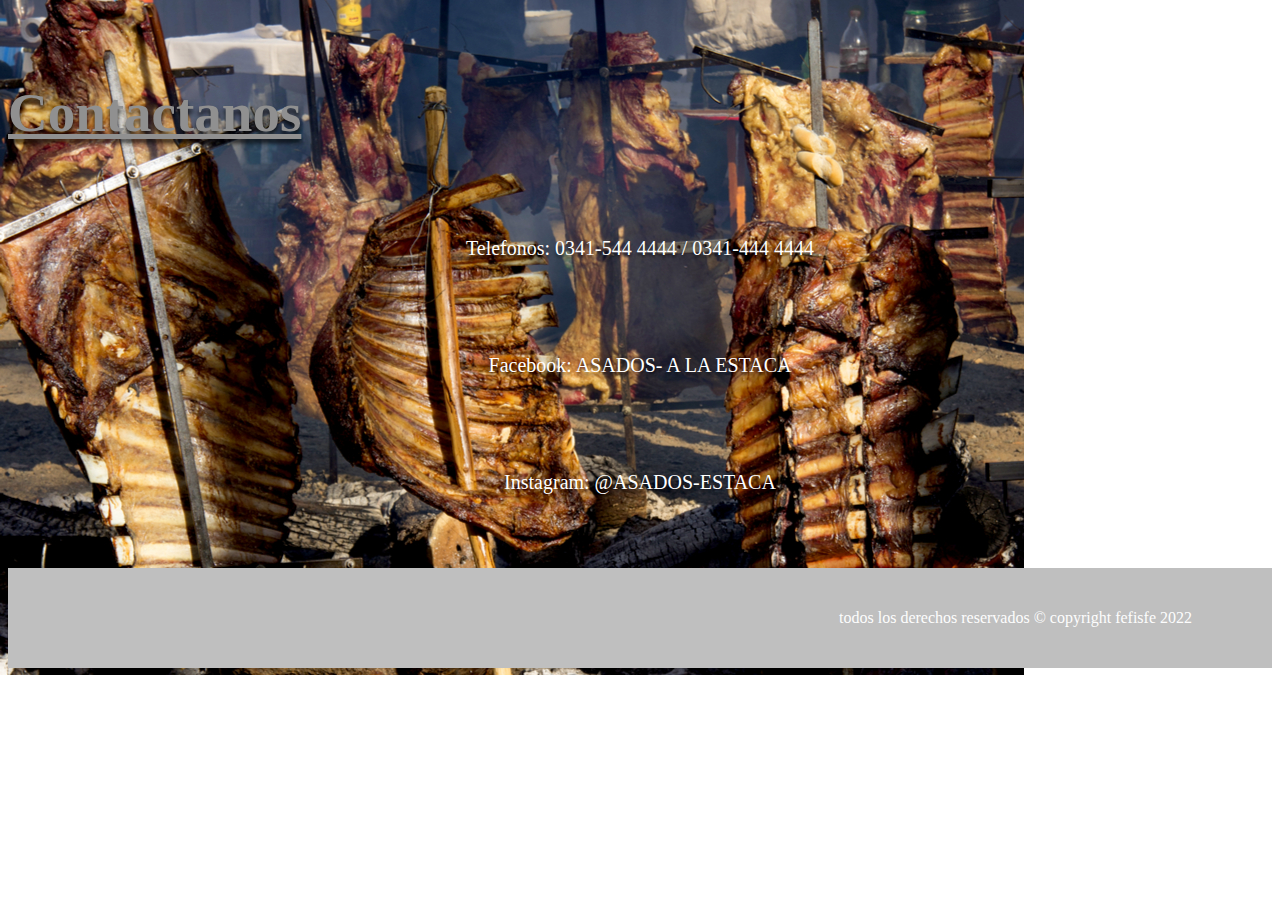
==== contactos.html @ 64b75574 "Add files via upload" ====
<!DOCTYPE html>
<html lang="en" dir="ltr">
  <head>
    <link rel="stylesheet" href="./estilos/contacto.css">
    <meta charset="utf-8">
    <title>Contactanos</title>
  </head>
  <br>
  <body>
    <br>
    <h1 id="titulo">Contactanos</h1>
    <br>
    <br>
    <p class="redes">Telefonos: 0341-544 4444 / 0341-444 4444</p>
    <br>
    <br>
    <br>
    <p class="redes">Facebook: ASADOS- A LA ESTACA</p>
    <br>
    <br>
    <br>
    <p class="redes">Instagram: @ASADOS-ESTACA</p>
    <br>
    <br>
    <br>
  </body>

  <footer class="footer">

    <p class="copyright">todos los derechos reservados  &copy Copyright fefisfe 2022</p>
  </footer>
</html>
---- estilos/contacto.css ----
body{
  background: url("../imagenes/asado-a-la-estaca.jpg") no-repeat;
}

#titulo{
  color: #909090;
  font-family: fantasy;
  font-size: 55px;
  text-align: justify;
  text-decoration: underline;
  text-transform: capitalize;
  text-shadow: 0 4px 4px rgb(0, 0, 0, 0.75);
  position: static;
}

.redes{
  color: white;
  font-family: cursive;
  font-size: 20px;
  text-align: center;
  text-shadow: 0 3px 3px rgb(0, 0, 0, 0.50);
  position: sticky;
}

.footer{
    background: #bfbfbf;
    color: #fdfdfd;
    font-family: Pacifico,cursive;
    text-align: right;
    padding: 1.5625rem 5rem;
    text-transform: lowercase;
}
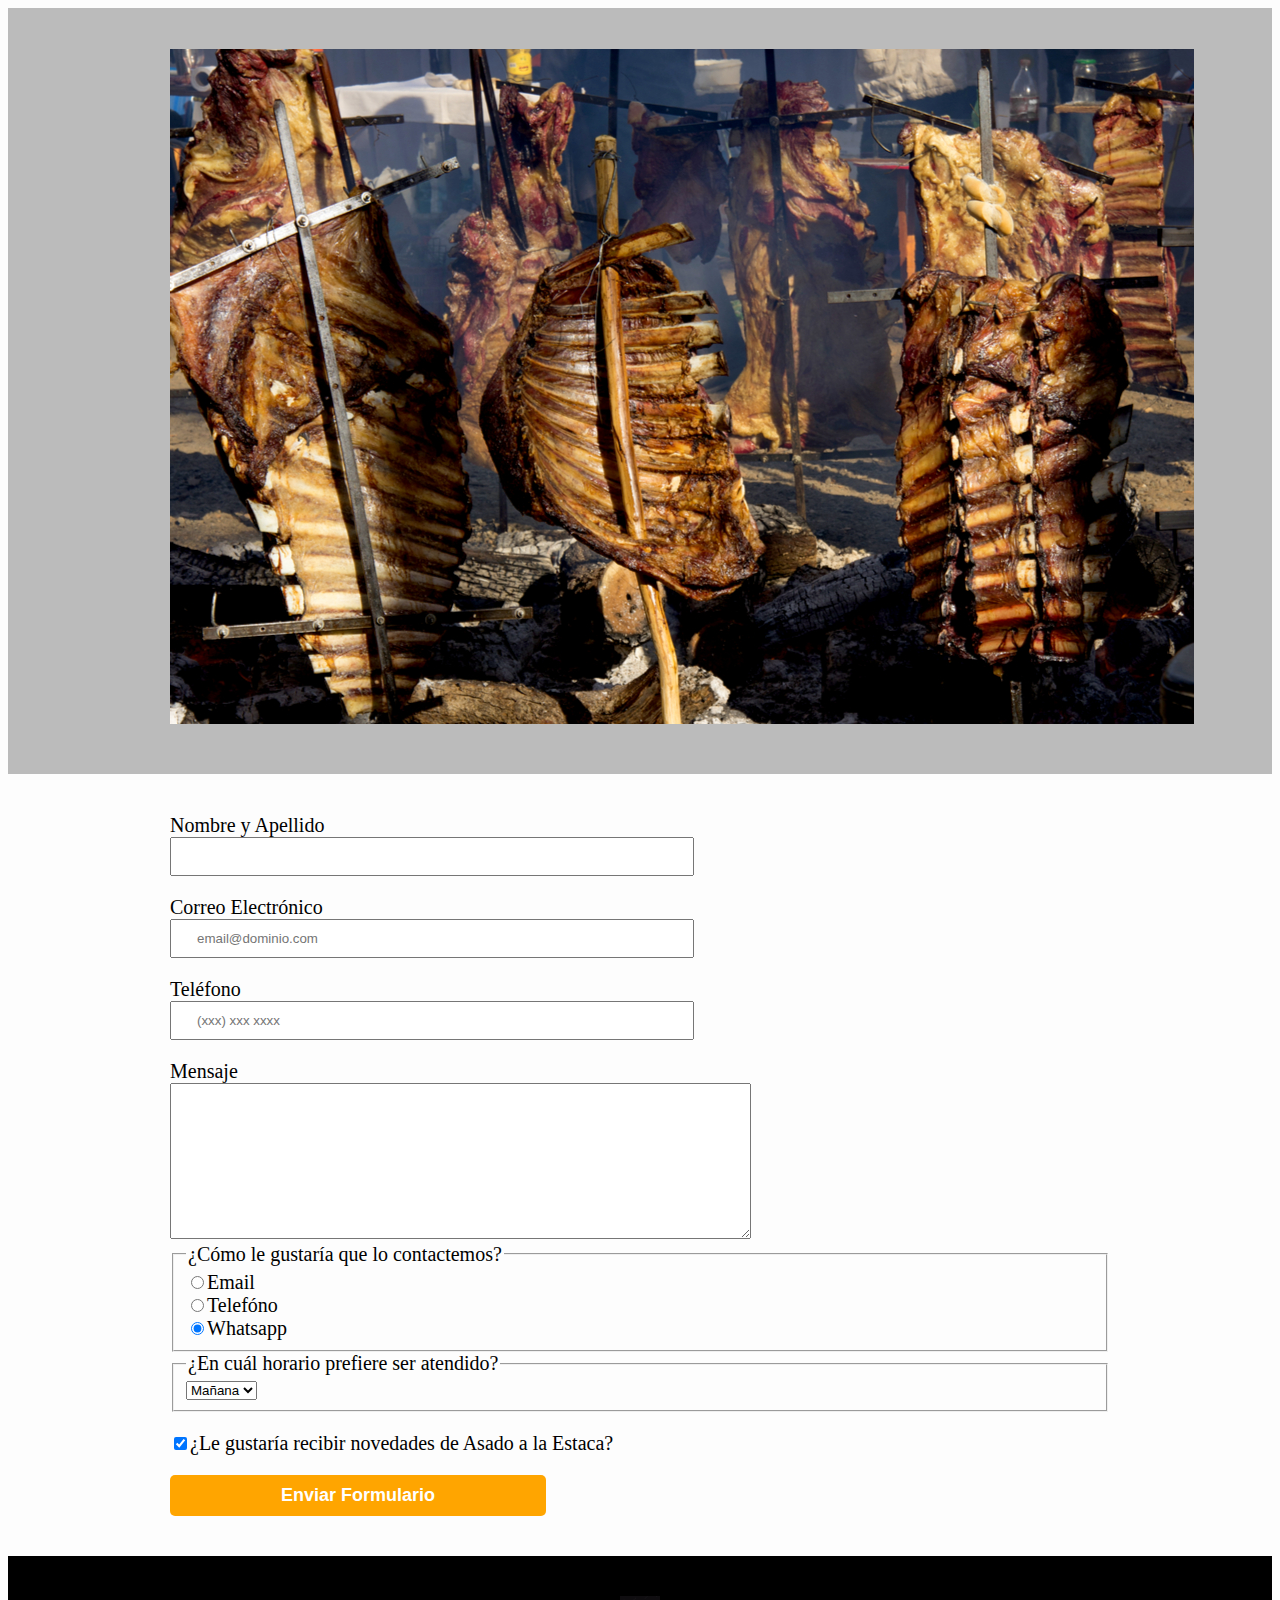
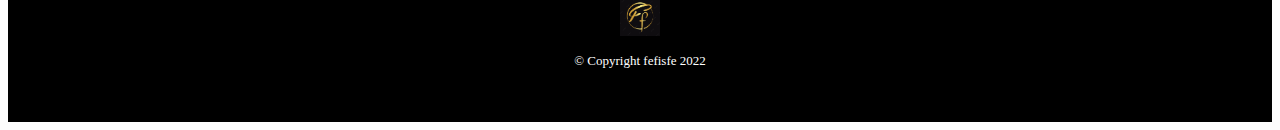
==== commit 3409318c: "Add files via upload" ====
--- a/contactos.html
+++ b/contactos.html
@@ -1,32 +1,60 @@
 <!DOCTYPE html>
-<html lang="en" dir="ltr">
-  <head>
-    <link rel="stylesheet" href="./estilos/contacto.css">
-    <meta charset="utf-8">
-    <title>Contactanos</title>
-  </head>
-  <br>
-  <body>
-    <br>
-    <h1 id="titulo">Contactanos</h1>
-    <br>
-    <br>
-    <p class="redes">Telefonos: 0341-544 4444 / 0341-444 4444</p>
-    <br>
-    <br>
-    <br>
-    <p class="redes">Facebook: ASADOS- A LA ESTACA</p>
-    <br>
-    <br>
-    <br>
-    <p class="redes">Instagram: @ASADOS-ESTACA</p>
-    <br>
-    <br>
-    <br>
-  </body>
+<html>
+    <head>
+        <meta charset="UTF-8">
+        <title>Contacto - Asado a la Estaca</title>
+        <link rel="shortcut icon" href="./imagenes/iconos/fefisfe.png">
+        <link rel="stylesheet" href="./estilos/contacto.css">
+    </head>
+    <body>
+        <header>
+            <div class="caja">
+                <h1><img src="./imagenes/banner/asado-a-la-estaca.jpg" alt="Asado a la Estaca"></h1>
+            </div>
+        </header>
+        <main>
+            <form>
+                <label for="nombreapellido">Nombre y Apellido</label>
+                <input type="text" id="nombreapellido" class="input-padron" required>
 
-  <footer class="footer">
+                <label for="correoelectronico">Correo Electrónico</label>
+                <input type="email" id="correoelectronico" class="input-padron" required placeholder="email@dominio.com">
 
-    <p class="copyright">todos los derechos reservados  &copy Copyright fefisfe 2022</p>
-  </footer>
-</html>
+                <label for="telefono">Teléfono</label>
+                <input type="tel" id="telefono" class="input-padron" required placeholder="(xxx) xxx xxxx">
+
+                <label for="mensaje">Mensaje</label>
+                <textarea cols="70" rows="10" id="mensaje" required></textarea>
+
+                <fieldset>
+                    <legend>¿Cómo le gustaría que lo contactemos?</legend>
+
+                    <label for="radio-email"><input type="radio" name="contacto" value="email" id="radio-email">Email</label>
+
+                    <label for="radio-telefono"><input type="radio" name="contacto" value="telefono" id="radio-telefono">Telefóno</label>
+
+                    <label for="radio-whatsapp"><input type="radio" name="contacto" value="whatsapp" id="radio-whatsapp" checked>Whatsapp</label>
+
+                </fieldset>
+
+                <fieldset>
+                    <legend>¿En cuál horario prefiere ser atendido?</legend>
+                    <select>
+                        <option>Mañana</option>
+                        <option>Tarde</option>
+                        <option>Noche</option>
+                    </select>
+                </fieldset>
+
+                <label class="checkbox"><input type="checkbox" checked>¿Le gustaría recibir novedades de Asado a la Estaca?</label>
+
+                <input type="submit" value="Enviar Formulario" class="enviar">
+            </form>
+
+        </main>
+        <footer>
+            <img class="icono" src="./imagenes/iconos/fefisfe.png" alt="Logo de Asado a la Estaca">
+            <p class="copyright"> &copy Copyright fefisfe 2022</p>
+        </footer>
+    </body>
+</html
--- a/estilos/contacto.css
+++ b/estilos/contacto.css
@@ -1,32 +1,153 @@
-body{
-  background: url("../imagenes/asado-a-la-estaca.jpg") no-repeat;
+header{
+    background-color: #BBBBBB;
+    padding: 20px 0;
 }
 
-#titulo{
-  color: #909090;
-  font-family: fantasy;
-  font-size: 55px;
-  text-align: justify;
-  text-decoration: underline;
-  text-transform: capitalize;
-  text-shadow: 0 4px 4px rgb(0, 0, 0, 0.75);
-  position: static;
+.caja{
+    width: 940px;
+    position: relative;
+    margin: 0 auto;
 }
 
-.redes{
-  color: white;
-  font-family: cursive;
-  font-size: 20px;
-  text-align: center;
-  text-shadow: 0 3px 3px rgb(0, 0, 0, 0.50);
-  position: sticky;
+body{
+  background-color: #fdfdfd;
+}
+nav{
+    position: absolute;
+    top:110px;
+    right: 0;
 }
 
-.footer{
-    background: #bfbfbf;
-    color: #fdfdfd;
-    font-family: Pacifico,cursive;
-    text-align: right;
-    padding: 1.5625rem 5rem;
-    text-transform: lowercase;
+nav li{
+    display: inline;
+    margin: 0 0 0 15px;
 }
+
+nav a{
+    text-transform: uppercase;
+    color: #000000;
+    font-weight: bold;
+    font-size: 22px;
+    text-decoration: none;
+}
+
+nav a:hover{
+    color: #c78c19;
+    text-decoration: underline;
+}
+
+.productos{
+    width: 940px;
+    margin: 0 auto;
+    padding: 50px;
+}
+.productos li{
+    display: inline-block;
+    text-align: center;
+    width: 30%;
+    vertical-align:top;
+    margin: 0 1.5%;
+    padding: 30px 20px;
+    box-sizing: border-box;
+    border: 2px solid #000000;
+    border-radius: 10px;
+}
+
+.productos li:hover{
+    border-color: #c78c19;
+}
+
+.productos li:active{
+    border-color: #088c19;
+}
+.productos h2{
+    font-size:30px;
+    font-weight: bold;
+}
+
+.productos li:hover h2{
+    font-size: 33px;
+}
+
+.producto-descripcion{
+    font-size: 18px;
+}
+
+.producto-precio{
+    font-size: 20px;
+    font-weight: bold;
+    margin-top: 10px;
+}
+
+footer{
+    text-align: center;
+    background: black;
+    padding: 40px;
+}
+
+.copyright{
+    color: #FFFFFF;
+    font-size: 13px;
+}
+
+main{
+    width: 940px;
+    margin: 0 auto;
+}
+
+form{
+    margin: 40px 0;
+}
+
+form label, form legend{
+    display:block;
+    font-size: 20px;
+    margin: 0 0;
+}
+.input-padron{
+    display: block;
+    margin: 0 0 20px;
+    padding: 10px 25px;
+    width: 50%;
+}
+.checkbox{
+    margin: 20px 0;
+}
+
+.enviar{
+    width: 40%;
+    padding: 10px 0;
+    font-size: 18px;
+    font-weight:bold;
+    color: white;
+    background: orange;
+    border:none;
+    border-radius:5px;
+    transition: 1s all;
+    cursor: pointer;
+}
+
+.enviar:hover{
+    background: darkorange;
+    transform: scale(1.2);
+}
+
+table{
+    margin: 40px 40px;
+}
+
+thead{
+    background-color:#555555;
+    color: white;
+    font-weight: bold;
+}
+
+td, th{
+    border: 1px solid #000000;
+    padding: 8px 15px;
+}
+
+.icono{
+  position: static left;
+  width: 40px;
+}
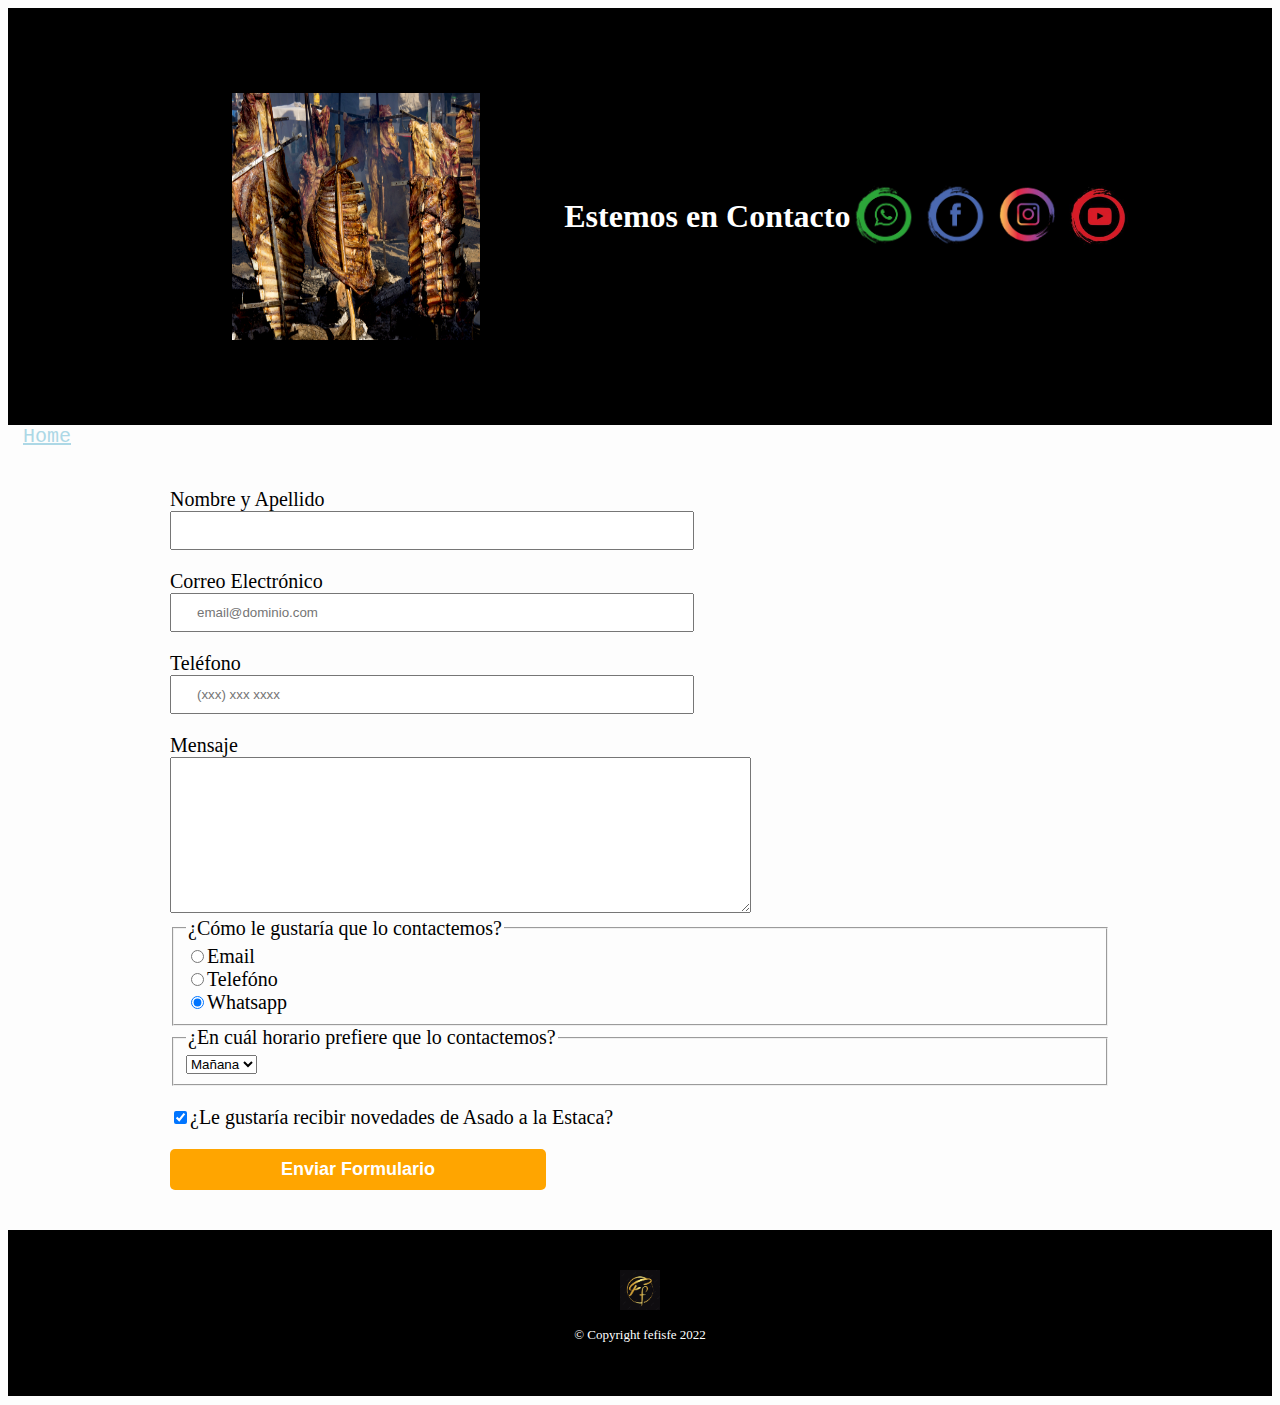
==== commit 9d6fdf38: "Add files via upload" ====
--- a/contactos.html
+++ b/contactos.html
@@ -1,17 +1,27 @@
 <!DOCTYPE html>
 <html>
     <head>
+      <link href="https://fonts.googleapis.com/css?family=Pacifico|Roboto:100,300,400,500,700,900" rel="stylesheet" />
         <meta charset="UTF-8">
+        <meta name="viewport" content="width=device-width, initial-scale=1.0">
         <title>Contacto - Asado a la Estaca</title>
         <link rel="shortcut icon" href="./imagenes/iconos/fefisfe.png">
         <link rel="stylesheet" href="./estilos/contacto.css">
     </head>
     <body>
-        <header>
-            <div class="caja">
-                <h1><img src="./imagenes/banner/asado-a-la-estaca.jpg" alt="Asado a la Estaca"></h1>
+          <header>
+            <img src="./imagenes/banner/asado-a-la-estaca.jpg" alt="foto ilustrativa de asado" class="banner">
+            <h1 class="titulo">Estemos en Contacto</h1>
+            <div class="iconos_flex">
+              <a href="https://wa.me/543417122700?text=Hola/"  target="_blank" rel="noopener noreferrer"><img class="icono-whatsapp" src="./imagenes/iconos/whats.jpg" alt="icono-whatsapp"></a>
+              <a href="https://es-la.facebook.com/" target="_blank" rel="noopener noreferrer"><img class="icono-facebook" src="./imagenes/iconos/face.jpg" alt="icono-facebook"></a>
+              <a href="https://www.instagram.com/" target="_blank" rel="noopener noreferrer"><img class="icono-instagram" src="./imagenes/iconos/insta.jpg" alt="icono-instagram"></a>
+              <a href="https://www.youtube.com/" target="_blank" rel="noopener noreferrer"><img class="icono-youtube" src="./imagenes/iconos/youtube.jpg" alt="icono-youtube"></a>
             </div>
-        </header>
+         </header>
+         <nav>
+           <a id="subtitulo" href="index.html">Home</a>
+         </nav>
         <main>
             <form>
                 <label for="nombreapellido">Nombre y Apellido</label>
@@ -38,7 +48,7 @@
                 </fieldset>
 
                 <fieldset>
-                    <legend>¿En cuál horario prefiere ser atendido?</legend>
+                    <legend>¿En cuál horario prefiere que lo contactemos?</legend>
                     <select>
                         <option>Mañana</option>
                         <option>Tarde</option>
--- a/estilos/contacto.css
+++ b/estilos/contacto.css
@@ -1,39 +1,73 @@
 header{
-    background-color: #BBBBBB;
-    padding: 20px 0;
+  align-items: center;
+  background-color: black;
+  color: #ffffff;
+  display: flex;
+  flex-wrap: wrap;
+  justify-content: center;
+  min-height: 20vh;
 }
 
-.caja{
-    width: 940px;
-    position: relative;
-    margin: 0 auto;
+.banner{
+  height: 27.5vh;
+  margin: 9.4vh;
+  width: 27.5vh;
+}
+
+.icono-whatsapp{
+  bottom: 1.8vh;
+  right: 2.8vh;
+  width: 7.5vh;
+}
+
+.icono-facebook{
+  position: static left;
+  width: 7.5vh;
+}
+
+.icono-instagram{
+  position: static left;
+  width: 7.5vh;
+}
+
+.icono-youtube{
+  position: static left;
+  width: 7.5vh;
+}
+
+.divflex{
+   display: flex;
+   justify-content: space-around;
+   flex-wrap: nowrap;
+}
+
+.flexitem{
+    color: lightblue;
+    font-size: 2em;
+    text-align: center;
+    margin: 20px;
+}
+
+
+nav a:hover{
+    color: #c78c19;
 }
 
 body{
   background-color: #fdfdfd;
 }
-nav{
-    position: absolute;
-    top:110px;
-    right: 0;
+
+#subtitulo{
+  color: lightblue;
+  font-family: monospace;
+  font-size: 20px;
+  text-align: center;
+  text-decoration: underline;
+  padding: 15px;
 }
 
-nav li{
-    display: inline;
-    margin: 0 0 0 15px;
-}
-
-nav a{
-    text-transform: uppercase;
-    color: #000000;
-    font-weight: bold;
-    font-size: 22px;
-    text-decoration: none;
-}
-
-nav a:hover{
+#subtitulo:hover{
     color: #c78c19;
-    text-decoration: underline;
 }
 
 .productos{
